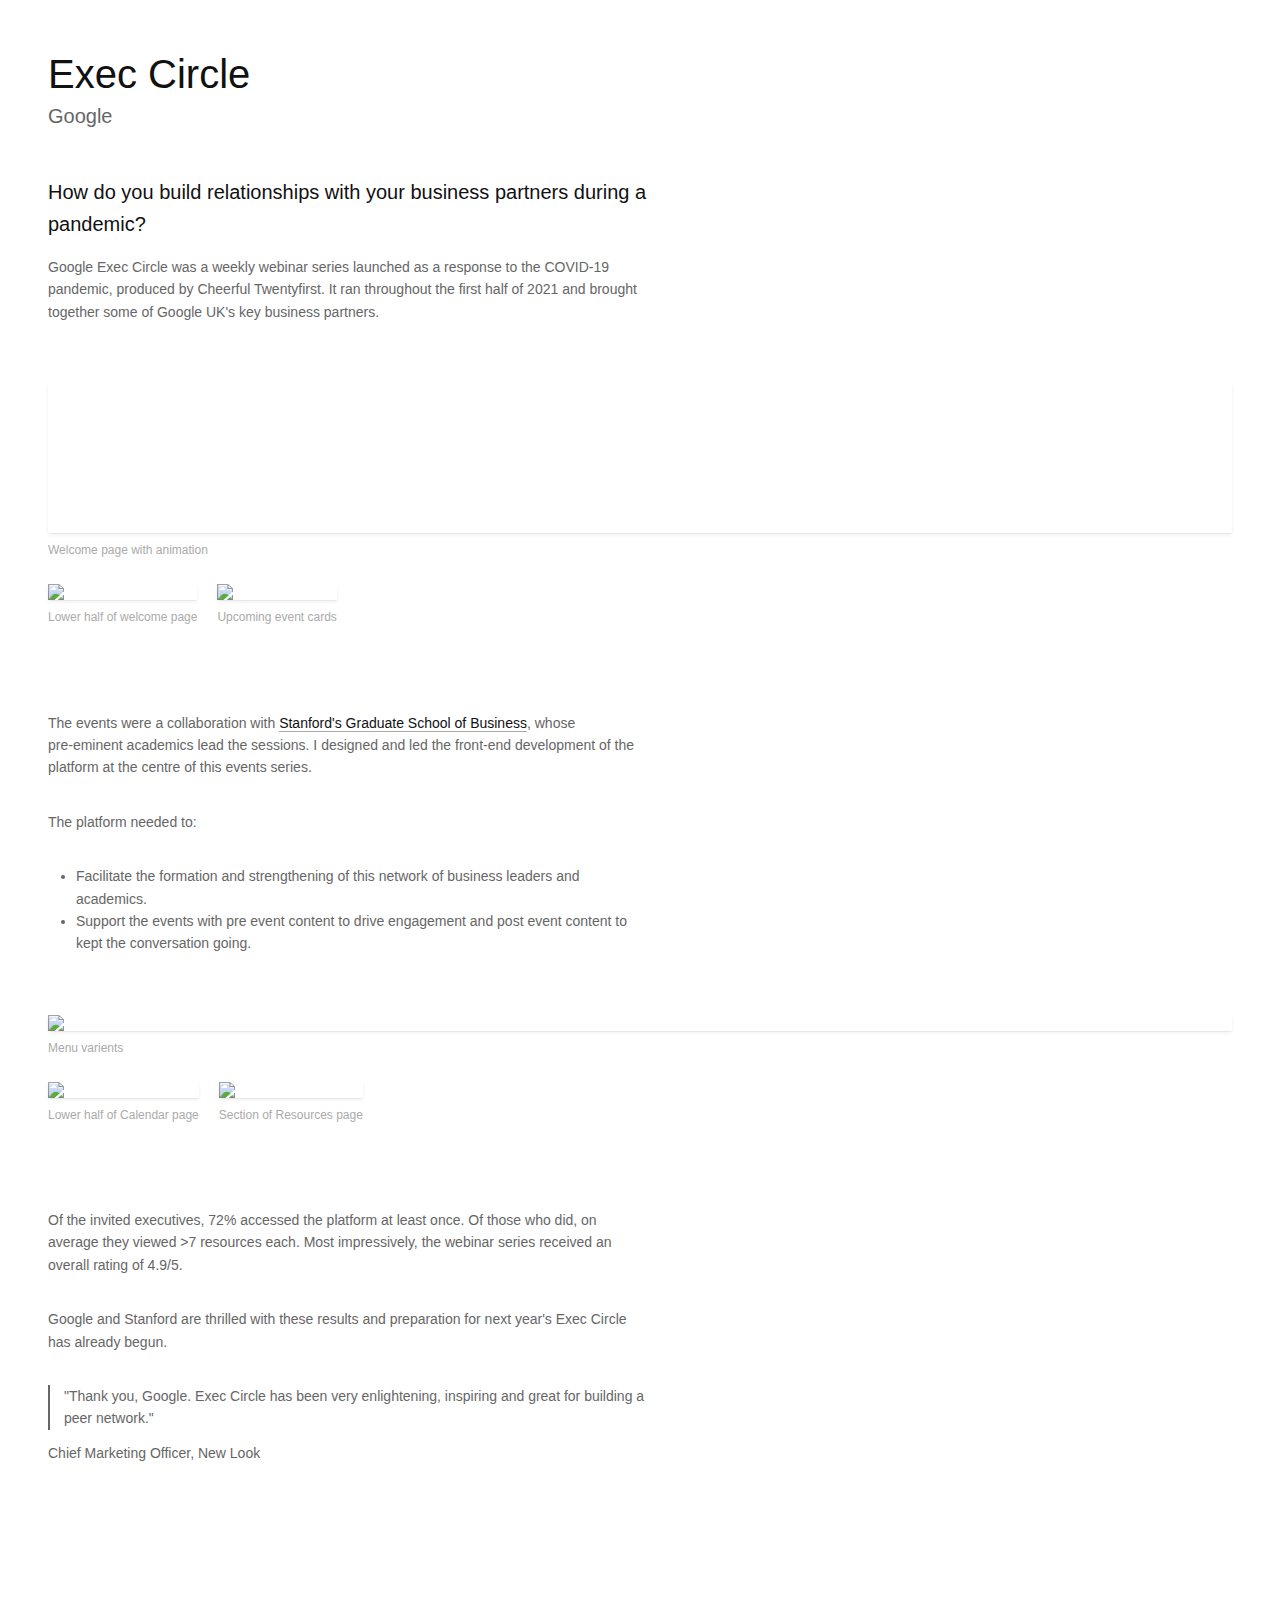
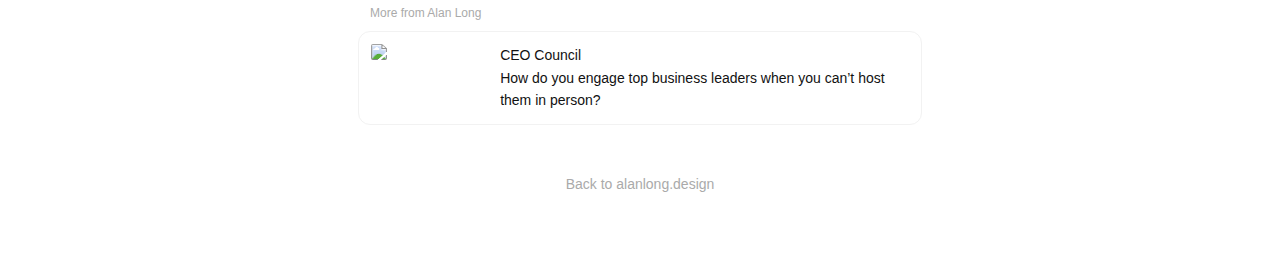
==== project/googleexeccircle.html @ f353a8bb "Add Google Exec Circle case study" ====
<!-- Alan Long 2021, based on https://read.cv/ -->
<!DOCTYPE html>
<html lang="en">
<head>
  <meta charset="utf-8">
  <meta name="viewport" content="width=device-width, initial-scale=1">

  <title>alanlong.design</title>
  <meta name="description" content="I lead the design and development of virtual event platforms at Cheerful Twentyfirst.">
  <meta name="author" content="Alan Long">

  <link rel="apple-touch-icon" sizes="180x180" href="/apple-touch-icon.png">
  <link rel="icon" type="image/png" sizes="32x32" href="/favicon-32x32.png">
  <link rel="icon" type="image/png" sizes="16x16" href="/favicon-16x16.png">
  <link rel="manifest" href="/site.webmanifest">
  <link rel="mask-icon" href="/safari-pinned-tab.svg" color="#222222">
  <meta name="msapplication-TileColor" content="#222222">
  <meta name="theme-color" content="#222222">

  <meta property="og:title" content="Alan Long">
  <meta property="og:type" content="website">
  <meta property="og:url" content="https://alanlong.design/project/googleexeccircle">
  <meta property="og:description" content="I lead the design and development of virtual event platforms at Cheerful Twentyfirst.">

  <link rel="stylesheet" href="project.css">
</head>

<body>
    <div class="page_container">
        <header>
            <div class="profile-header">
                <div class="profile-info">
                    <div class="display-name">
                        <h2>Exec Circle</h2>
                    </div>
                    <div style="display: flex; flex-direction: row;">
                        <p>Google</p>
                    </div>
                </div>
            </div>
        </header>
        <main>
            <section>
                <h2>How do you build relationships with your business partners during a pandemic?</h2>
                <p>Google Exec Circle was a weekly webinar series launched as a response to the COVID-19 pandemic, produced by Cheerful Twentyfirst. It ran throughout the first half of 2021 and brought together some of Google UK's key business partners.</p>
            </section>
            <section>
                <div class="media-full">
                    <figure>
                        <video src="https://res.cloudinary.com/ajalong/video/upload/w_auto,ar_16:9,c_fill,q_auto,f_auto,fl_animated/alan.design/google/exec-welcome_cqegak.mp4" autoplay="" loop="" muted=""></video>
                    </figure>
                    <figcaption>Welcome page with animation</figcaption>
                </div>
                <div class="media-half">
                    <div>
                        <figure>
                            <img src="https://res.cloudinary.com/ajalong/image/upload/v1630628029/alan.design/google/Google-exec_welcome_lower-1-1_yslqdt.png" draggable="false">
                        </figure>
                        <figcaption>Lower half of welcome page</figcaption>
                    </div>
                    <div>
                        <figure>
                            <img src="https://res.cloudinary.com/ajalong/image/upload/v1630587492/alan.design/google/Google-exec_next-event-cards_1-1_yp2fyt.png" draggable="false"></img>
                        </figure>
                        <figcaption>Upcoming event cards</figcaption>
                    </div>
                </div>
            </section>
            <section>
                <div>
                    <p>The events were a collaboration with <a class="underline" href="https://www.gsb.stanford.edu/" target="_blank">Stanford's Graduate School of Business</a>, whose pre&#8209;eminent academics lead the sessions. I designed and led the front&#8209;end development of the platform at the centre of this events series.</p>
                    <p>The platform needed to:</p>
                    <ul>
                        <li>Facilitate the formation and strengthening of this network of business leaders and academics.</li>
                        <li>Support the events with pre event content to drive engagement and post event content to kept the conversation going.</li>
                    </ul>
                </div>
            </section>
            <section>
                <div class="media-full">
                    <figure>
                        <img src="https://res.cloudinary.com/ajalong/image/upload/w_1224,f_auto/alan.design/google/Google-exec_menu_16-9_syspyu.png" draggable="false">
                    </figure>
                    <figcaption>Menu varients</figcaption>
                </div>
                <div class="media-half">
                    <div>
                        <figure>
                            <img src="https://res.cloudinary.com/ajalong/image/upload/v1630586357/alan.design/google/Google-exec_resources_1-1_m1anjw.png" draggable="false">
                        </figure>
                        <figcaption>Lower half of Calendar page</figcaption>
                    </div>
                    <div>
                        <figure>
                            <img src="https://res.cloudinary.com/ajalong/image/upload/v1630586353/alan.design/google/Google-exec_calendar_1-1_uzx9ym.png" draggable="false"></img>
                        </figure>
                        <figcaption>Section of Resources page</figcaption>
                    </div>
                </div>
            </section>
            <section>
                <div>
                    <p>Of the invited executives, <strong>72% accessed</strong> the platform at least once. Of those who did, on average they <strong>viewed >7 resources</strong> each. Most impressively, the webinar series received an <strong>overall rating of 4.9/5</strong>.</p>
                    <p>Google and Stanford are thrilled with these results and preparation for next year's Exec Circle has already begun.</p>
                    <blockquote>
                        "Thank you, Google. Exec Circle has been very enlightening, inspiring and great for building a peer network."
                    </blockquote>
                    <p class="no_top_margin"><strong>Chief Marketing Officer, New Look</strong></p>
                </div>
            </section>
        </main>
        <footer id="page-permalink-footer">
            <div class="footer-content">
                <div id="pivot">
                    <div class="pivot-header">More from Alan Long</div>
                    <div class="pivot-link">
                        <a data-mobile="false" data-hover="false" href="/alalo/tMWqNJgS4YtMA5E5UXgg">
                            <div class="pages-attachment">
                                <div class="pages-thumbnail">
                                    <img src="https://res.cloudinary.com/ajalong/image/upload/f_auto,q_auto,w_2048/alan.design/WSJ/wsj_screens_masonry_ylz9qg.jpg">
                                </div>
                                <div class="page-info">
                                    <div class="page-title">CEO Council</div>
                                    <div class="snippet">How do you engage top business leaders when you can’t host them in person?</div>
                                </div>
                            </div>
                        </a>
                    </div>
                </div>
                <div class="page-nav-buttons">
                    <div>
                        <a data-mobile="false" data-hover="true" href="https://alanlong.design/">Back to alanlong.design</a>
                    </div>
                </div>
            </div>
        </footer>
    </div>
</body>
---- project/project.css ----
@font-face {
  font-family: "Graphik";
  src: url(Graphik-Regular-Cy-Gr-Web.89bcdd78.woff2) format("woff2"), url(Graphik-Regular-Cy-Gr-Web.90e3efff.woff) format("woff");
  font-weight: 400;
  font-style: normal;
  font-stretch: normal;
}

@font-face {
  font-family: "Graphik";
  src: url(Graphik-Medium-Cy-Gr-Web.8eb7d651.woff2) format("woff2"), url(Graphik-Medium-Cy-Gr-Web.4600902d.woff) format("woff");
  font-weight: 500;
  font-style: normal;
  font-stretch: normal;
}

:root {
  --type-size: 14px;
  --line-height: 1.6;
  --emoji-font: --apple-system,Segoe UI Emoji;
  --backgroundColor: #fff;
  --inputBackgroundColor: #f2f2f2;
  --primaryBorderColor: #e5e5e5;
  --secondaryBorderColor: #f2f2f2;
  --backdrop: rgb(0 0 0/0.3);
  --transparentBorder: rgb(0 0 0/0.05);
  --grey1: #111;
  --grey2: #666;
  --grey3: #aaa;
  --green: #32bd64;
  --orange: orange;
  --content-padding: 72px;
}

* {
  margin: 0;
  padding: 0;
  -webkit-box-sizing: border-box;
          box-sizing: border-box;
  -webkit-transition: all 0.2s ease-out 0s;
  transition: all 0.2s ease-out 0s;
}

body {
  background-color: #eae9eb;
  font-family: "Graphik",sans-serif;
  font-size: 14px;
  font-size: var(--type-size);
  line-height: 1.6;
  line-height: var(--line-height);
  color: #111;
  color: var(--grey1);
  -webkit-text-size-adjust: none;
  -moz-osx-font-smoothing: grayscale;
}

.page_container {
  background-color: #fff;
  padding: 0 48px;
}

@media screen and (max-width: 800px) {
  .page_container {
    padding: 0 24px;
  }
}

@media screen and (max-width: 800px) {
  main {
    margin: 48px 0 144px;
  }
}

section {
  margin: 0 0 60px;
}

h2, h3, p, ul, blockquote {
  font-weight: 400;
  max-width: 600px;
}

h2 {
  font-size: 20px;
  color: var(--grey1);
  margin: 32px 0 16px;
}

h3 {
  font-size: var(--type-size);
  margin-bottom: 4px;
  color: var(--grey1);
}

p {
  color: var(--grey2);
  margin: 16px 0 32px;
}

p a {
  color: var(--grey1);
  border-bottom: 1px solid var(--grey3);
  text-decoration: none;
}

p strong {
  font-weight: 500;
}

.no_top_margin {
  margin-top: 0;
}

blockquote {
  -webkit-padding-start: 1em;
          padding-inline-start: 1em;
  border-left: 2px solid var(--grey2);
  color: var(--grey2);
  margin-bottom: 12px;
}

ul {
  -webkit-padding-start: 2em;
          padding-inline-start: 2em;
  color: var(--grey2);
  margin: 16px 0;
}

a {
  text-decoration: none;
  color: inherit;
}

.underline:hover {
  border-bottom: 1px solid;
}

header {
  top: 0;
  padding: 48px 0 12px;
  background-color: var(--backgroundColor);
}

header h2, header p {
  margin: 0;
}

.profile-header {
  display: -webkit-box;
  display: -ms-flexbox;
  display: flex;
  -webkit-box-orient: horizontal;
  -webkit-box-direction: normal;
      -ms-flex-direction: row;
          flex-direction: row;
  -webkit-box-align: center;
      -ms-flex-align: center;
          align-items: center;
}

.profile-header .profile-photo-wrap {
  -ms-flex-item-align: end;
      align-self: flex-end;
  margin-right: 16px;
  position: relative;
}

.profile-photo {
  width: 58px;
  height: 58px;
  margin: 0;
  position: relative;
  border-radius: 50%;
  background-color: var(--backgroundColor);
  font-family: -apple-system,BlinkMacSystemFont,sans-serif;
}

.profile-photo img {
  position: absolute;
  width: 100%;
  height: 100%;
  -o-object-fit: cover;
     object-fit: cover;
  border-radius: 50%;
}

.profile-info {
  -webkit-box-flex: 1;
      -ms-flex: 1 1;
          flex: 1 1;
  display: -ms-grid;
  display: grid;
}

.profile-info .display-name {
  display: -webkit-box;
  display: -ms-flexbox;
  display: flex;
  -webkit-box-orient: horizontal;
  -webkit-box-direction: normal;
      -ms-flex-direction: row;
          flex-direction: row;
  -webkit-box-align: center;
      -ms-flex-align: center;
          align-items: center;
}

.profile-info h2 {
  font-size: 40px;
  font-weight: 400;
  line-height: 1.3;
}

.profile-info p {
  font-size: 20px;
  color: var(--grey2);
}

.cta a {
  display: block;
  font-size: 1.14286em;
  font-weight: 500;
  background-color: var(--grey1);
  color: var(--backgroundColor);
  height: 40px;
  line-height: 40px;
  border: none;
  outline: none;
  width: 220px;
  border-radius: 20px;
  margin-right: 12px;
  cursor: pointer;
  pointer-events: all;
}

.cta div {
  display: -webkit-box;
  display: -ms-flexbox;
  display: flex;
  -webkit-box-align: center;
      -ms-flex-align: center;
          align-items: center;
  width: -webkit-fit-content;
  width: -moz-fit-content;
  width: fit-content;
  margin: 0 auto;
}

.cta svg {
  height: 36px;
  width: auto;
  margin-right: 6px;
}

.cta span {
  margin-right: 10px;
}

@media screen and (max-width: 800px) {
  .cta {
    position: fixed;
    bottom: 0px;
    left: 0;
    width: 100%;
    padding: 18px 24px;
    z-index: 10;
    background-color: rgba(255, 255, 255, 0.8);
    -webkit-backdrop-filter: blur(10px);
            backdrop-filter: blur(10px);
    border-top: 1px solid var(--primaryBorderColor);
  }
  .cta a {
    width: 100%;
  }
}

.media-full, .media-half > div {
  margin-bottom: 24px;
}

.media-full img, .media-full video, .media-half > div img, .media-half > div video {
  width: 100%;
  display: block;
  -webkit-box-shadow: rgba(0, 0, 0, 0.06) 0px 2px 4px, rgba(0, 0, 0, 0.05) 0px 0.5px 1px;
          box-shadow: rgba(0, 0, 0, 0.06) 0px 2px 4px, rgba(0, 0, 0, 0.05) 0px 0.5px 1px;
}

.media-full figcaption, .media-half > div figcaption {
  font-size: 12px;
  color: var(--grey3);
  margin-top: 8px;
}

@media screen and (min-width: 799px) {
  .media-half {
    display: -webkit-box;
    display: -ms-flexbox;
    display: flex;
    gap: 20px;
  }
}

#page-permalink-footer {
  width: 100%;
  padding-bottom: 64px;
}

#page-permalink-footer .footer-content {
  max-width: 540px;
  margin: 0 auto;
  padding-top: var(--content-padding);
}

#page-permalink-footer .footer-content .reply-group {
  margin-bottom: 48px;
  position: relative;
}

#page-permalink-footer .footer-content .reply-group .reply-header {
  font-size: 12px;
  margin-bottom: 8px;
  color: var(--grey3);
}

#page-permalink-footer .footer-content .reply-composer {
  padding: 0;
}

#page-permalink-footer #pivot {
  margin: 0 -12px 48px;
}

#page-permalink-footer #pivot .pivot-header {
  color: var(--grey3);
  padding: 8px 12px;
  font-size: 12px;
}

#page-permalink-footer #pivot .pivot-link {
  border: 1px solid var(--secondaryBorderColor);
  border-radius: 12px;
}

#page-permalink-footer #pivot .pivot-link:hover {
  border: 1px solid var(--primaryBorderColor);
  background-color: var(--secondaryBorderColor);
}

#page-permalink-footer #pivot .pivot-link a {
  padding: 12px;
  display: block;
}

#page-permalink-footer .page-nav-buttons {
  display: -webkit-box;
  display: -ms-flexbox;
  display: flex;
  -webkit-box-orient: horizontal;
  -webkit-box-direction: normal;
      -ms-flex-direction: row;
          flex-direction: row;
  -webkit-box-pack: center;
      -ms-flex-pack: center;
          justify-content: center;
  height: 22px;
}

#page-permalink-footer .page-nav-buttons a, #page-permalink-footer .page-nav-buttons button {
  color: var(--grey3);
}

#page-permalink-footer .page-nav-buttons a:hover, #page-permalink-footer .page-nav-buttons button:hover {
  color: var(--grey2);
}

#page-permalink-footer .page-nav-buttons > div {
  margin: 0 12px;
  height: 17px;
}

#page-permalink-footer .page-nav-buttons .tooltip-wrap button {
  margin: 0;
}

#page-permalink-footer .pages-thumbnail img {
  border-radius: 2px;
  width: 100%;
}

.pages-thumbnail {
  width: 140px;
}

.pages-attachment {
  display: -webkit-box;
  display: -ms-flexbox;
  display: flex;
  -webkit-box-orient: horizontal;
  -webkit-box-direction: normal;
      -ms-flex-direction: row;
          flex-direction: row;
  gap: 12px;
}
/*# sourceMappingURL=project.css.map */
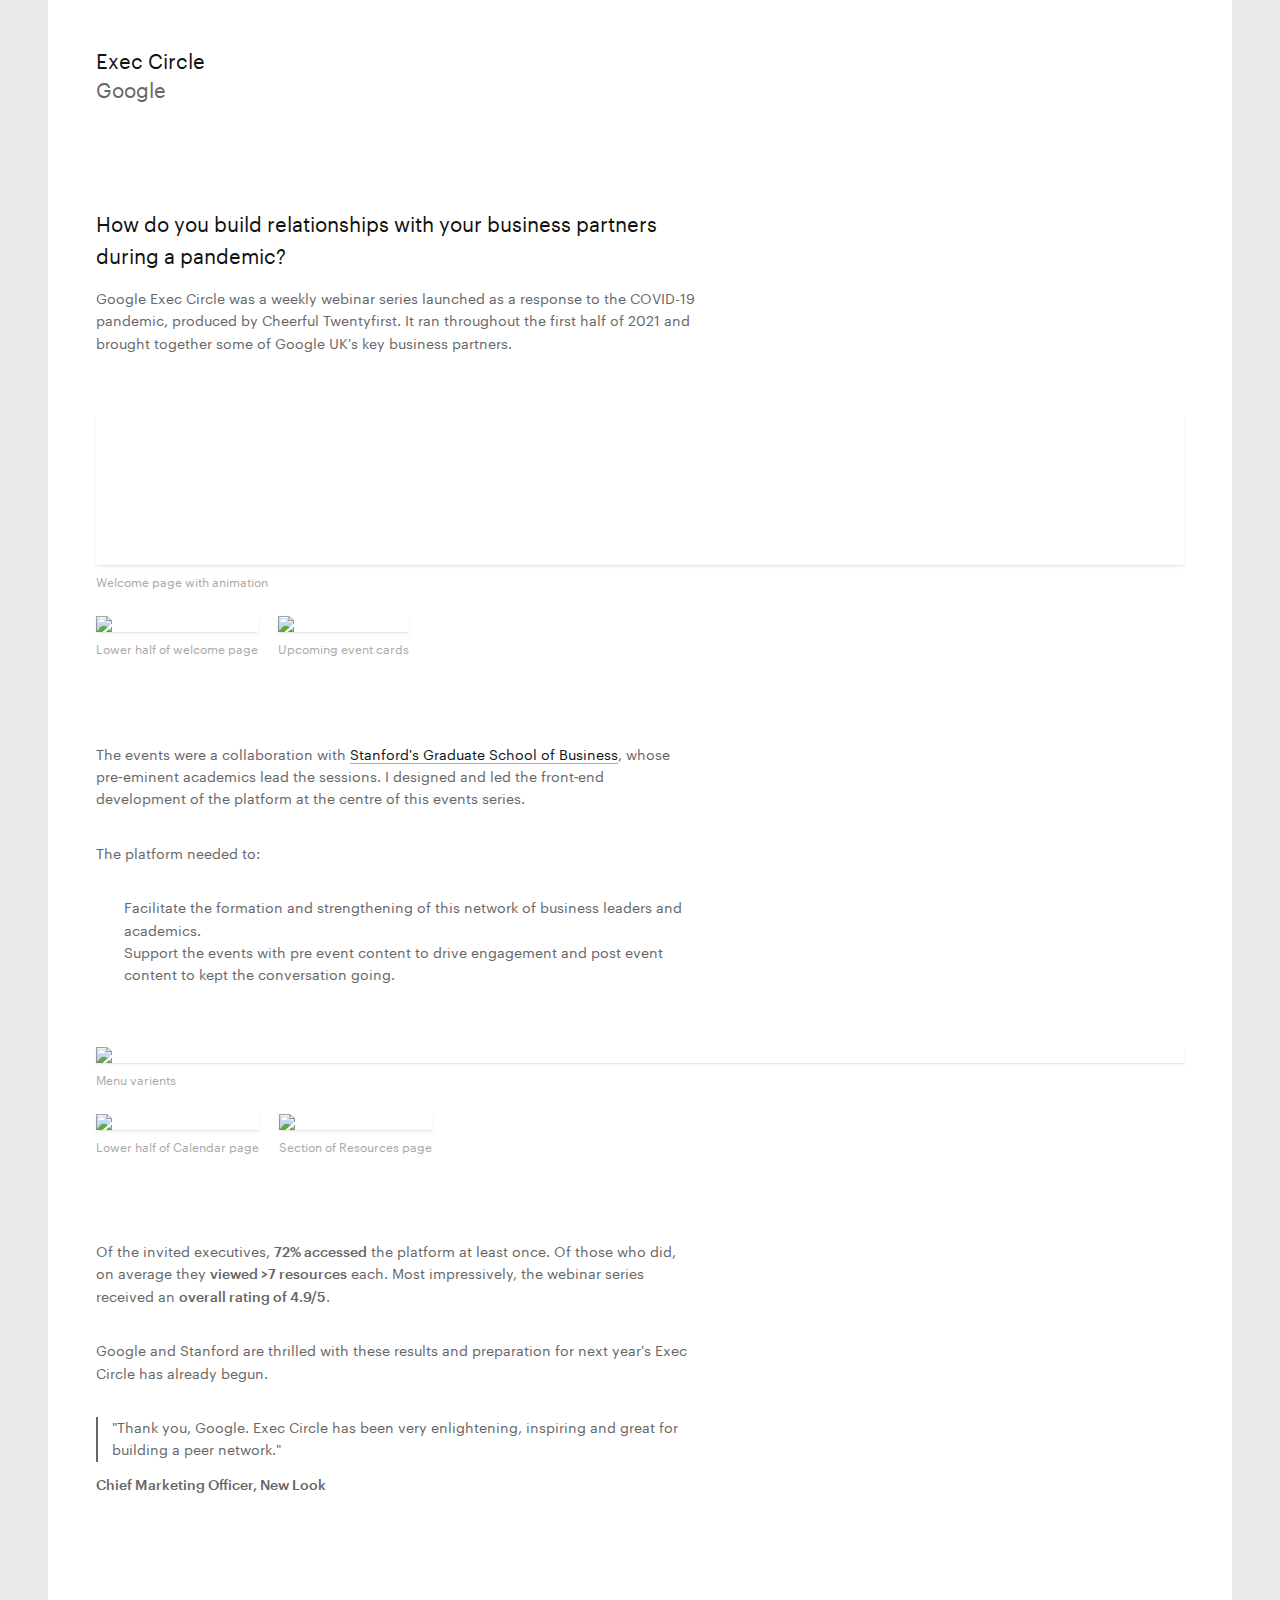
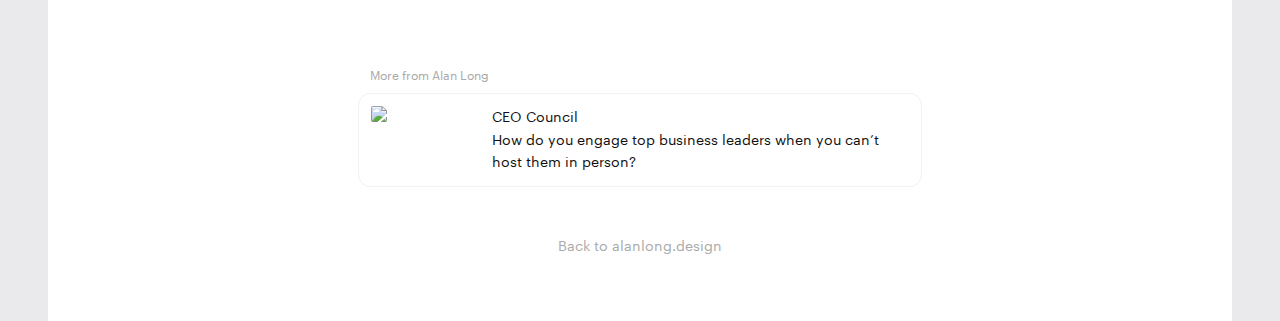
==== commit db306f5b: "Add files via upload" ====
--- a/project/googleexeccircle.html
+++ b/project/googleexeccircle.html
@@ -23,6 +23,7 @@
   <meta property="og:description" content="I lead the design and development of virtual event platforms at Cheerful Twentyfirst.">
 
   <link rel="stylesheet" href="project.css">
+  <link rel="stylesheet" href="../main.css">
 </head>
 
 <body>
@@ -114,7 +115,7 @@
                 <div id="pivot">
                     <div class="pivot-header">More from Alan Long</div>
                     <div class="pivot-link">
-                        <a data-mobile="false" data-hover="false" href="/alalo/tMWqNJgS4YtMA5E5UXgg">
+                        <a data-mobile="false" data-hover="false" href="wsjceocouncil">
                             <div class="pages-attachment">
                                 <div class="pages-thumbnail">
                                     <img src="https://res.cloudinary.com/ajalong/image/upload/f_auto,q_auto,w_2048/alan.design/WSJ/wsj_screens_masonry_ylz9qg.jpg">
--- a/main.css
+++ b/main.css
@@ -0,0 +1,373 @@
+@charset "UTF-8";
+@font-face {
+  font-family: "Graphik";
+  src: url(Graphik-Regular-Cy-Gr-Web.89bcdd78.woff2) format("woff2"), url(Graphik-Regular-Cy-Gr-Web.90e3efff.woff) format("woff");
+  font-weight: 400;
+  font-style: normal;
+  font-stretch: normal;
+}
+
+@font-face {
+  font-family: "Graphik";
+  src: url(Graphik-Medium-Cy-Gr-Web.8eb7d651.woff2) format("woff2"), url(Graphik-Medium-Cy-Gr-Web.4600902d.woff) format("woff");
+  font-weight: 500;
+  font-style: normal;
+  font-stretch: normal;
+}
+
+:root {
+  --type-size: 14px;
+  --line-height: 1.6;
+  --emoji-font: --apple-system,Segoe UI Emoji;
+  --backgroundColor: #fff;
+  --inputBackgroundColor: #f2f2f2;
+  --primaryBorderColor: #e5e5e5;
+  --secondaryBorderColor: #f2f2f2;
+  --backdrop: rgb(0 0 0/0.3);
+  --transparentBorder: rgb(0 0 0/0.05);
+  --grey1: #111;
+  --grey2: #666;
+  --grey3: #aaa;
+  --green: #32bd64;
+  --orange: orange;
+  --content-padding: 72px;
+}
+
+* {
+  margin: 0;
+  padding: 0;
+  -webkit-box-sizing: border-box;
+          box-sizing: border-box;
+  list-style-type: none;
+}
+
+body {
+  font-family: "Graphik",sans-serif;
+  font-size: 14px;
+  font-size: var(--type-size);
+  line-height: 1.6;
+  line-height: var(--line-height);
+  color: #111;
+  color: var(--grey1);
+  -webkit-text-size-adjust: none;
+  -moz-osx-font-smoothing: grayscale;
+  padding: 0 48px;
+  max-width: 1320px;
+  margin: 0 auto;
+}
+
+@media screen and (max-width: 800px) {
+  body {
+    padding: 0 24px;
+  }
+}
+
+main {
+  margin: 10vh 0;
+}
+
+@media screen and (max-width: 800px) {
+  main {
+    margin: 48px 0 144px;
+  }
+}
+
+.left {
+  position: fixed;
+  width: calc(50% - 48px - 24px);
+  max-width: 588px;
+  height: 80vh;
+  display: -webkit-box;
+  display: -ms-flexbox;
+  display: flex;
+  -webkit-box-orient: vertical;
+  -webkit-box-direction: normal;
+      -ms-flex-direction: column;
+          flex-direction: column;
+  -webkit-box-pack: justify;
+      -ms-flex-pack: justify;
+          justify-content: space-between;
+}
+
+@media screen and (max-width: 800px) {
+  .left {
+    position: static;
+    width: 100%;
+    height: -webkit-fit-content;
+    height: -moz-fit-content;
+    height: fit-content;
+    margin-bottom: 60px;
+  }
+}
+
+section {
+  margin-top: 60px;
+}
+
+h3 {
+  font-size: var(--type-size);
+  margin-bottom: 4px;
+  font-weight: 400;
+  color: var(--grey1);
+}
+
+p {
+  color: var(--grey2);
+}
+
+a {
+  text-decoration: none;
+  color: inherit;
+}
+
+.underline:hover {
+  border-bottom: 1px solid;
+}
+
+.profile-header {
+  display: -webkit-box;
+  display: -ms-flexbox;
+  display: flex;
+  -webkit-box-orient: horizontal;
+  -webkit-box-direction: normal;
+      -ms-flex-direction: row;
+          flex-direction: row;
+  -webkit-box-align: center;
+      -ms-flex-align: center;
+          align-items: center;
+}
+
+.profile-header .profile-photo-wrap {
+  -ms-flex-item-align: end;
+      align-self: flex-end;
+  margin-right: 16px;
+  position: relative;
+}
+
+.profile-photo {
+  position: relative;
+  border-radius: 50%;
+  background-color: var(--backgroundColor);
+  font-family: -apple-system,BlinkMacSystemFont,sans-serif;
+}
+
+.profile-photo img {
+  position: absolute;
+  width: 100%;
+  height: 100%;
+  -o-object-fit: cover;
+     object-fit: cover;
+  border-radius: 50%;
+}
+
+.profile-info {
+  -webkit-box-flex: 1;
+      -ms-flex: 1 1;
+          flex: 1 1;
+  display: -ms-grid;
+  display: grid;
+}
+
+.profile-info .display-name {
+  display: -webkit-box;
+  display: -ms-flexbox;
+  display: flex;
+  -webkit-box-orient: horizontal;
+  -webkit-box-direction: normal;
+      -ms-flex-direction: row;
+          flex-direction: row;
+  -webkit-box-align: center;
+      -ms-flex-align: center;
+          align-items: center;
+}
+
+.profile-info h2 {
+  font-size: 20px;
+  font-weight: 400;
+  line-height: 1.3;
+}
+
+.profile-info p {
+  color: var(--grey2);
+}
+
+.about {
+  max-width: 444px;
+}
+
+.contact {
+  display: -webkit-box;
+  display: -ms-flexbox;
+  display: flex;
+  margin: 16px 0;
+}
+
+h3 + .contact {
+  margin-top: 24px;
+}
+
+.platform {
+  color: var(--grey3);
+  margin-right: 36px;
+  white-space: nowrap;
+  position: relative;
+  text-align: right;
+  -webkit-font-feature-settings: "tnum";
+          font-feature-settings: "tnum";
+  font-variant-numeric: tabular-nums;
+}
+
+.platform::after {
+  content: "0000 — 0000";
+  visibility: hidden;
+}
+
+.platform svg {
+  margin-left: 2px;
+}
+
+.platform span {
+  position: absolute;
+}
+
+.cta a {
+  display: block;
+  font-size: 1.14286em;
+  font-weight: 500;
+  background-color: var(--grey1);
+  color: var(--backgroundColor);
+  height: 40px;
+  line-height: 40px;
+  border: none;
+  outline: none;
+  width: 220px;
+  border-radius: 20px;
+  margin-right: 12px;
+  cursor: pointer;
+  pointer-events: all;
+}
+
+.cta div {
+  display: -webkit-box;
+  display: -ms-flexbox;
+  display: flex;
+  -webkit-box-align: center;
+      -ms-flex-align: center;
+          align-items: center;
+  width: -webkit-fit-content;
+  width: -moz-fit-content;
+  width: fit-content;
+  margin: 0 auto;
+}
+
+.cta svg {
+  height: 36px;
+  width: auto;
+  margin-right: 6px;
+}
+
+.cta span {
+  margin-right: 10px;
+}
+
+@media screen and (max-width: 800px) {
+  .cta {
+    position: fixed;
+    bottom: 0px;
+    left: 0;
+    width: 100%;
+    padding: 18px 24px;
+    z-index: 10;
+    background-color: rgba(255, 255, 255, 0.8);
+    -webkit-backdrop-filter: blur(10px);
+            backdrop-filter: blur(10px);
+    border-top: 1px solid var(--primaryBorderColor);
+  }
+  .cta a {
+    width: 100%;
+  }
+}
+
+.right {
+  position: relative;
+  top: -16px;
+  left: calc(50% + 8px);
+  width: calc(50% + 8px);
+  display: -webkit-box;
+  display: -ms-flexbox;
+  display: flex;
+  -webkit-box-orient: vertical;
+  -webkit-box-direction: normal;
+      -ms-flex-direction: column;
+          flex-direction: column;
+  gap: 24px;
+}
+
+@media screen and (max-width: 800px) {
+  .right {
+    position: relative;
+    width: calc(100% + 32px);
+    left: -16px;
+  }
+}
+
+.item {
+  width: 100%;
+  padding: 16px 16px 24px;
+  border-radius: 28px;
+  -webkit-transition: all 0.2s ease-out 0s;
+  transition: all 0.2s ease-out 0s;
+}
+
+.item h3 {
+  margin-bottom: 3px;
+  width: -webkit-fit-content;
+  width: -moz-fit-content;
+  width: fit-content;
+  border-bottom: 1px solid var(--backgroundColor);
+}
+
+.item:hover, .item:focus {
+  -webkit-box-shadow: rgba(0, 0, 0, 0.08) 0px 2px 24px 0px, rgba(0, 0, 0, 0.05) 0px 0px 0px 1px;
+          box-shadow: rgba(0, 0, 0, 0.08) 0px 2px 24px 0px, rgba(0, 0, 0, 0.05) 0px 0px 0px 1px;
+  -webkit-transform: translate3d(0px, -2px, 0px);
+          transform: translate3d(0px, -2px, 0px);
+  border-radius: 0px;
+}
+
+.item:hover .thumbnail, .item:focus .thumbnail {
+  -webkit-box-shadow: none;
+          box-shadow: none;
+  -webkit-transform: translate3d(0px, 2px, 0px);
+          transform: translate3d(0px, 2px, 0px);
+  border-radius: 0;
+}
+
+.thumbnail {
+  background-color: var(--secondaryBorderColor);
+  width: 100%;
+  height: 0;
+  padding-top: 75%;
+  border-radius: 16px;
+  -webkit-box-shadow: 0 0 0 1px rgba(0, 0, 0, 0.05), 0 1px 4px rgba(0, 0, 0, 0.1);
+          box-shadow: 0 0 0 1px rgba(0, 0, 0, 0.05), 0 1px 4px rgba(0, 0, 0, 0.1);
+  -webkit-transition: all 0.2s ease-out 0s;
+  transition: all 0.2s ease-out 0s;
+  position: relative;
+  overflow: hidden;
+}
+
+.thumbnail img {
+  position: absolute;
+  top: 0;
+  width: 100%;
+  height: 100%;
+  -o-object-fit: cover;
+     object-fit: cover;
+}
+
+.item-text {
+  margin-top: 16px;
+  max-width: 300px;
+}
+/*# sourceMappingURL=main.css.map */